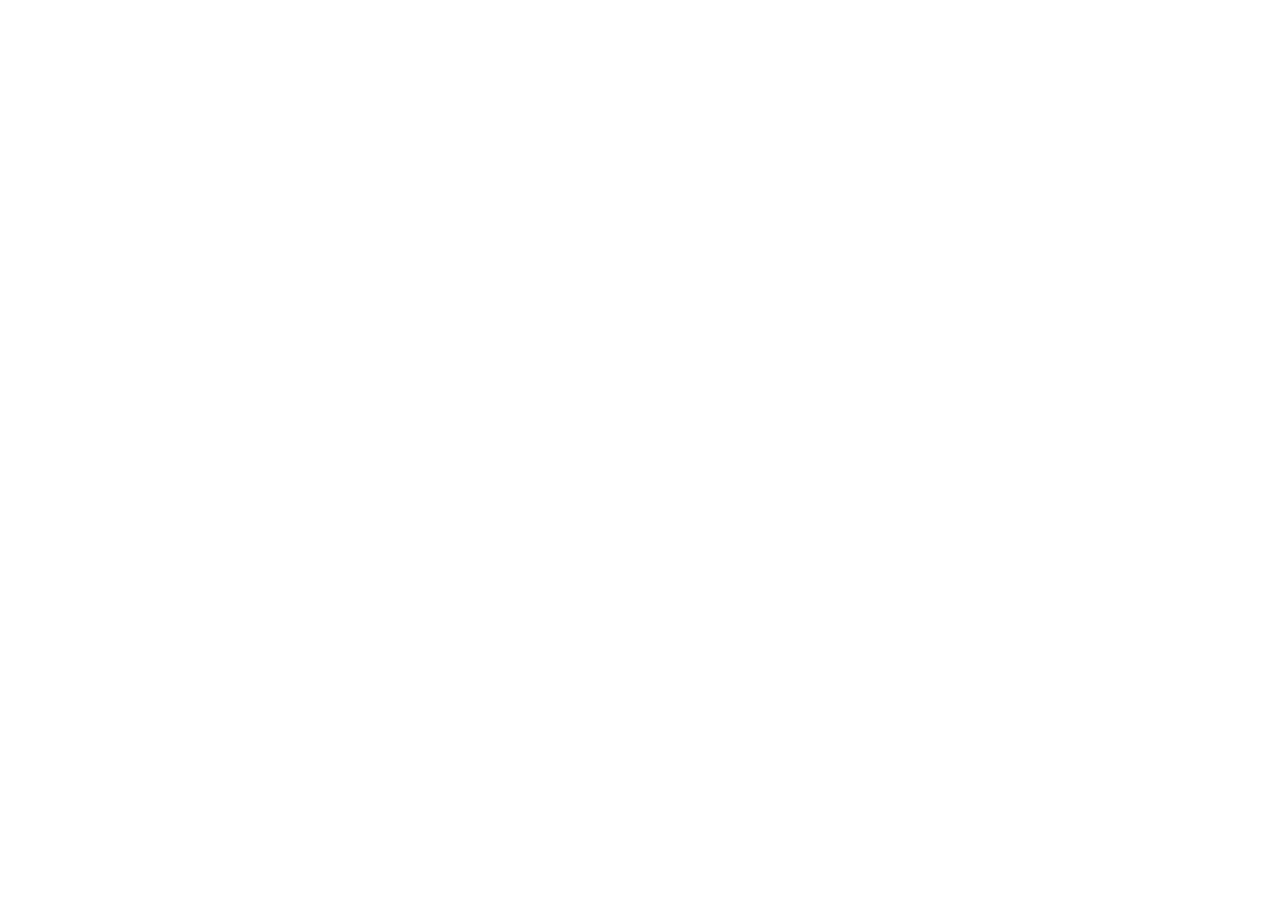
==== index.html @ b6866f5e "segundo comit" ====
<!DOCTYPE html>
<html lang="en">
<head>
    <meta charset="UTF-8">
    <meta http-equiv="X-UA-Compatible" content="IE=edge">
    <meta name="viewport" content="width=device-width, initial-scale=1.0">
    <title>Document</title>
</head>
<body>
    
</body>
</html>
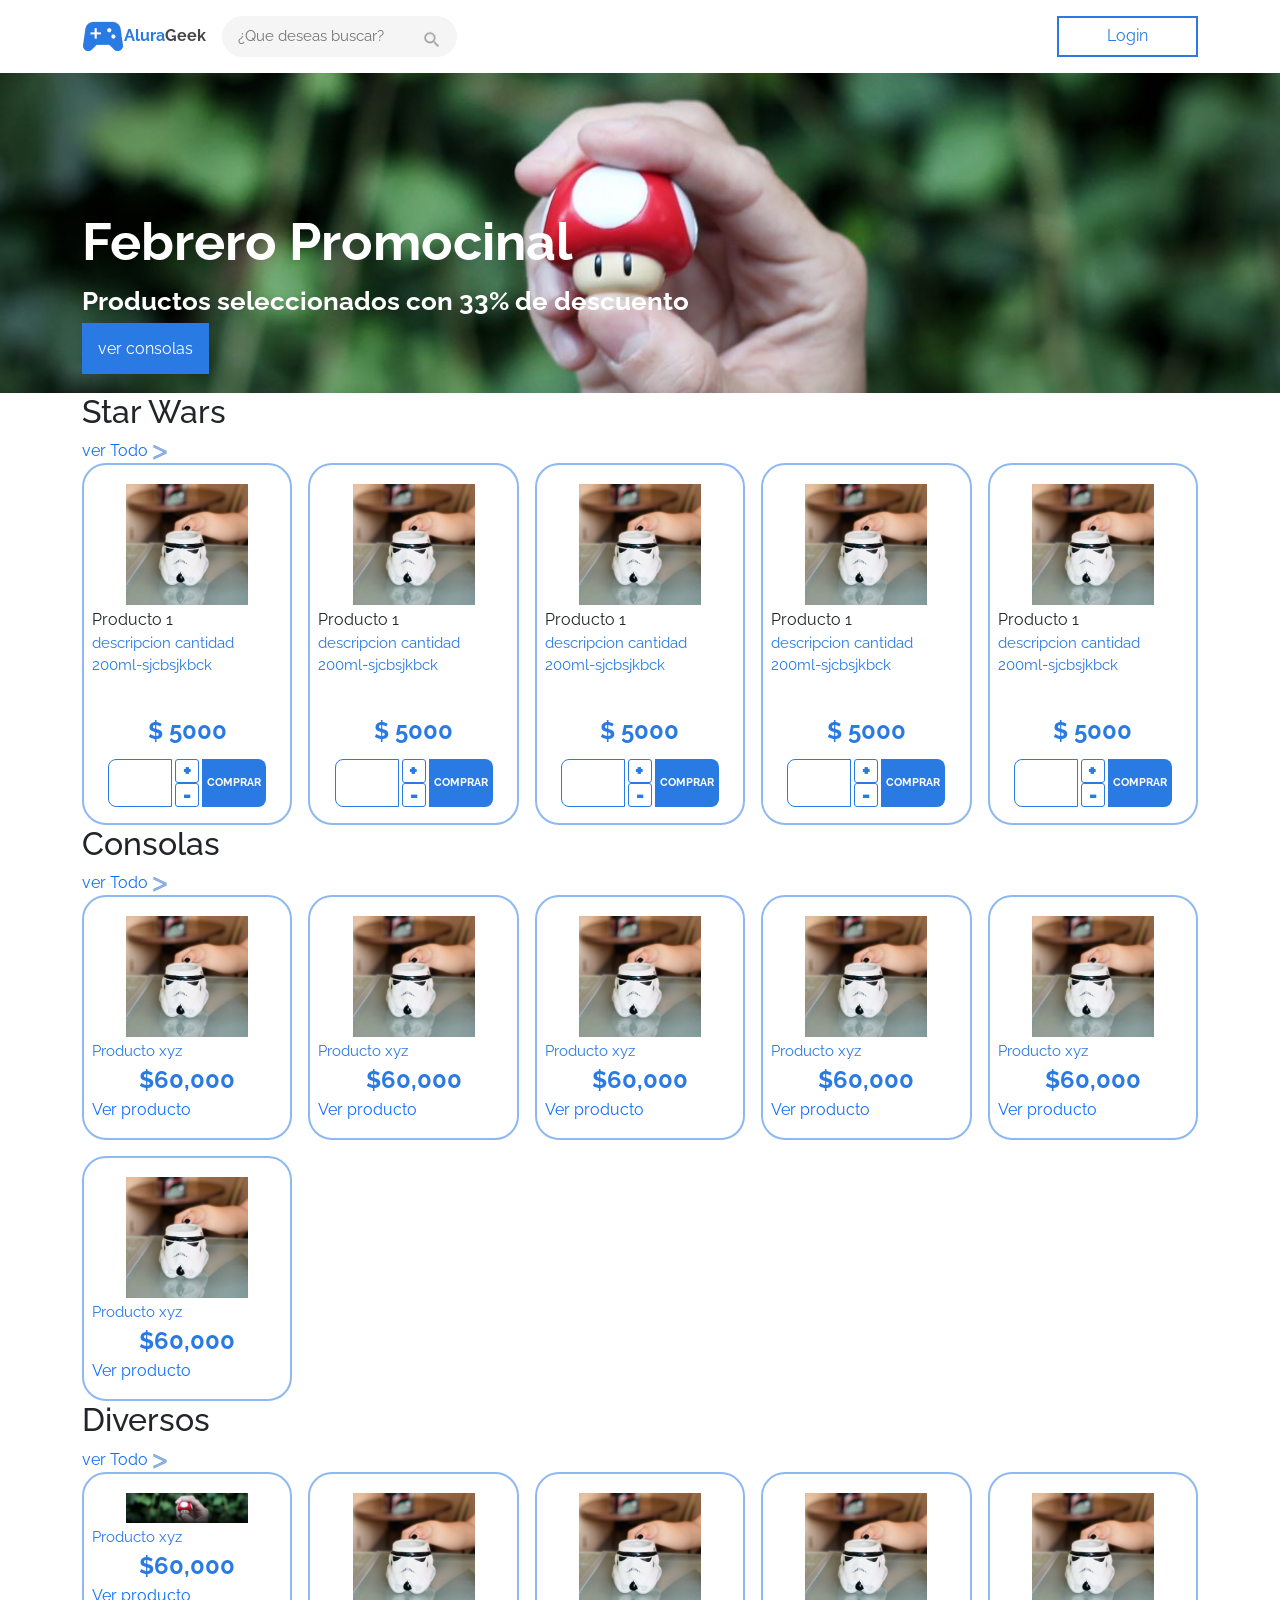
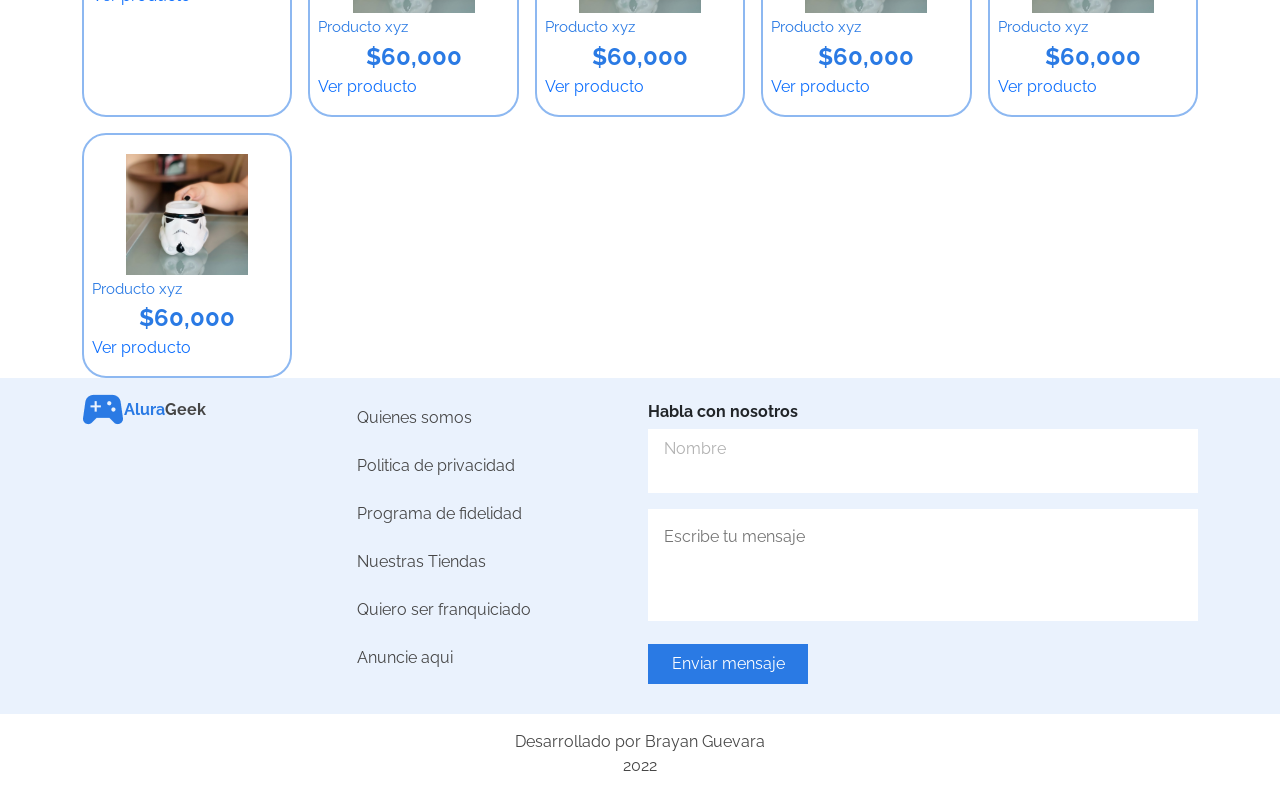
==== commit e2d342b1: "tercer comit" ====
--- a/index.html
+++ b/index.html
@@ -4,9 +4,336 @@
     <meta charset="UTF-8">
     <meta http-equiv="X-UA-Compatible" content="IE=edge">
     <meta name="viewport" content="width=device-width, initial-scale=1.0">
+    <link href="https://fonts.googleapis.com/css2?family=Montserrat:wght@300;400;700&family=Open+Sans:ital@1&family=PT+Sans:ital@1&family=Raleway:wght@300;500;700&display=swap" rel="stylesheet"> 
+    <link rel="stylesheet" href="./CSS/normalize.css">
+    <link rel="stylesheet" href="/CSS/base.css">
+    <link href="https://cdn.jsdelivr.net/npm/bootstrap@5.2.0/dist/css/bootstrap.min.css" rel="stylesheet" integrity="sha384-gH2yIJqKdNHPEq0n4Mqa/HGKIhSkIHeL5AyhkYV8i59U5AR6csBvApHHNl/vI1Bx" crossorigin="anonymous">
+    <link rel="stylesheet" href="./CSS/menu/menu.css">
+    <link rel="stylesheet" href="/CSS/base.css">
+    <link rel="stylesheet" href="./CSS/productos/productos.css">
+    <link rel="stylesheet" href="./CSS/footer/footer.css">
+    <link rel="stylesheet" href="./CSS/footer/formulario.css">
+    <link rel="stylesheet" href="./CSS/footer/footer-menu.css">
+    <link rel="stylesheet" href="./CSS/banner/banner.css">
     <title>Document</title>
 </head>
+<header>
+    <nav class="contenedor__menu container">
+        <div class="menu">
+            <a href="/index.html" class="menu__logo">
+                <img src="./img/logo.png" alt="">
+                <figcaption class="menu__logo__letras"><span>Alura</span>Geek</figcaption>
+            </a>
+            <div class="menu__shear">
+                <input class="menu__shear__input" type="text" name="" id="" placeholder="¿Que deseas buscar?">
+                <i class="menu__shear__icon"><img src="./img/iconBuscar.png" alt=""></i>
+            </div>
+        </div>
+
+        <a  href="./login.html" class="menu__btnLogin">Login</a>
+    </nav>
+    <div class="banner">
+        <div class="container">
+            <h1 class="banner__titulo">Febrero Promocinal</h1>
+            <p class="banner__informacion">Productos seleccionados con 33% de descuento</p>
+            <a class="banner__link" href="">ver consolas</a>
+        </div>
+    </div>
+</header>
 <body>
+
+    <main class="container">
+        <section class="productos">
+            <div class="productos__contenedorTitle">
+                <h2 class="productos__title">Star Wars</h2>
+                <a class="productos__title__link" href="">ver Todo 
+                    <img src="./img/flecha.png" alt="">
+                </a>
+            </div>
+            <div class="productos__contenedor">
+                <ul class="productos__contenedor-interno">
+
+                    <li class="productos__contenedor-interno_producto">
+                        <figure class="item">
+                            <img class="item__img" src="./img/001.png">
+                        </figure><div class="item__contenedor-Descripcion">
+                            <figcaption class="item__img__nombre">Producto 1</figcaption>
+                            <p class="item__img__descripcion">descripcion cantidad 200ml-sjcbsjkbck</p>
+                        </div>
+                        <div class="contenedor__descripcion">
+                            <p class="item__img__precio">$ 5000</p>
+                        </div>
+                        <div class="contenedor__bontonComprar">
+                            <div>
+                                <input class="sumar__compra" maxlength="2" type="number">
+                                <div>
+                                    <input id="sumar"type="button" value="+">
+                           
+                                    <input id="restar"type="button" value="-">
+                                </div>
+                            </div>
+                            <button class="btn__compra">COMPRAR</button>
+                        </div>
+                    </li>
+                    
+                    <li class="productos__contenedor-interno_producto">
+                        <figure class="item">
+                            <img class="item__img" src="./img/001.png">
+                        </figure><div class="item__contenedor-Descripcion">
+                            <figcaption class="item__img__nombre">Producto 1</figcaption>
+                            <p class="item__img__descripcion">descripcion cantidad 200ml-sjcbsjkbck</p>
+                        </div>
+                        <div class="contenedor__descripcion">
+                            <p class="item__img__precio">$ 5000</p>
+                        </div>
+                        <div class="contenedor__bontonComprar">
+                            <div>
+                                <input class="sumar__compra" maxlength="2" type="number">
+                                <div>
+                                    <input id="sumar"type="button" value="+">
+                           
+                                    <input id="restar"type="button" value="-">
+                                </div>
+                            </div>
+                            <button class="btn__compra">COMPRAR</button>
+                        </div>
+                    </li>
+                    
+                    <li class="productos__contenedor-interno_producto">
+                        <figure class="item">
+                            <img class="item__img" src="./img/001.png">
+                        </figure><div class="item__contenedor-Descripcion">
+                            <figcaption class="item__img__nombre">Producto 1</figcaption>
+                            <p class="item__img__descripcion">descripcion cantidad 200ml-sjcbsjkbck</p>
+                        </div>
+                        <div class="contenedor__descripcion">
+                            <p class="item__img__precio">$ 5000</p>
+                        </div>
+                        <div class="contenedor__bontonComprar">
+                            <div>
+                                <input class="sumar__compra" maxlength="2" type="number">
+                                <div>
+                                    <input id="sumar"type="button" value="+">
+                           
+                                    <input id="restar"type="button" value="-">
+                                </div>
+                            </div>
+                            <button class="btn__compra">COMPRAR</button>
+                        </div>
+                    </li>
+                    
+                    <li class="productos__contenedor-interno_producto">
+                        <figure class="item">
+                            <img class="item__img" src="./img/001.png">
+                        </figure><div class="item__contenedor-Descripcion">
+                            <figcaption class="item__img__nombre">Producto 1</figcaption>
+                            <p class="item__img__descripcion">descripcion cantidad 200ml-sjcbsjkbck</p>
+                        </div>
+                        <div class="contenedor__descripcion">
+                            <p class="item__img__precio">$ 5000</p>
+                        </div>
+                        <div class="contenedor__bontonComprar">
+                            <div>
+                                <input class="sumar__compra" maxlength="2" type="number">
+                                <div>
+                                    <input id="sumar"type="button" value="+">
+                           
+                                    <input id="restar"type="button" value="-">
+                                </div>
+                            </div>
+                            <button class="btn__compra">COMPRAR</button>
+                        </div>
+                    </li>
+                    
+                    <li class="productos__contenedor-interno_producto">
+                        <figure class="item">
+                            <img class="item__img" src="./img/001.png">
+                        </figure><div class="item__contenedor-Descripcion">
+                            <figcaption class="item__img__nombre">Producto 1</figcaption>
+                            <p class="item__img__descripcion">descripcion cantidad 200ml-sjcbsjkbck</p>
+                        </div>
+                        <div class="contenedor__descripcion">
+                            <p class="item__img__precio">$ 5000</p>
+                        </div>
+                        <div class="contenedor__bontonComprar">
+                            <div>
+                                <input class="sumar__compra" maxlength="2" type="number">
+                                <div>
+                                    <input id="sumar"type="button" value="+">
+                           
+                                    <input id="restar"type="button" value="-">
+                                </div>
+                            </div>
+                            <button class="btn__compra">COMPRAR</button>
+                        </div>
+                    </li>
+                    
+                    
+               
+                    
+                </ul>
+            </div>
+        </section>
+        <section class="productos">
+            <div class="productos__contenedorTitle">
+                <h2 class="productos__title">Consolas</h2>
+                <a class="productos__title__link" href="">ver Todo 
+                    <img src="./img/flecha.png" alt="">
+                </a>
+            </div>
+            <div class="productos__contenedor">
+                <ul class="productos__contenedor-interno">
+                    <li class="productos__contenedor-interno_producto">
+                        <figure class="item">
+                            <img  class="item__img" src="./img/001.png" alt="">
+                            <figcaption class="item__img__descripcion">Producto xyz</figcaption>
+                            <p class="item__img__precio">$60,000</p>
+                            <a class="item__img__link" href="">Ver producto</a>
+                        </figure>
+                    </li>
+                    <li class="productos__contenedor-interno_producto">
+                        <figure class="item">
+                            <img  class="item__img" src="./img/001.png" alt="">
+                            <figcaption class="item__img__descripcion">Producto xyz</figcaption>
+                            <p class="item__img__precio">$60,000</p>
+                            <a class="item__img__link" href="">Ver producto</a>
+                        </figure>
+                    </li>
+                    <li class="productos__contenedor-interno_producto">
+                        <figure class="item">
+                            <img  class="item__img" src="./img/001.png" alt="">
+                            <figcaption class="item__img__descripcion">Producto xyz</figcaption>
+                            <p class="item__img__precio">$60,000</p>
+                            <a class="item__img__link" href="">Ver producto</a>
+                        </figure>
+                    </li>
+                    <li class="productos__contenedor-interno_producto">
+                        <figure class="item">
+                            <img  class="item__img" src="./img/001.png" alt="">
+                            <figcaption class="item__img__descripcion">Producto xyz</figcaption>
+                            <p class="item__img__precio">$60,000</p>
+                            <a class="item__img__link" href="">Ver producto</a>
+                        </figure>
+                    </li>
+                    <li class="productos__contenedor-interno_producto">
+                        <figure class="item">
+                            <img  class="item__img" src="./img/001.png" alt="">
+                            <figcaption class="item__img__descripcion">Producto xyz</figcaption>
+                            <p class="item__img__precio">$60,000</p>
+                            <a class="item__img__link" href="">Ver producto</a>
+                        </figure>
+                    </li>
+                    <li class="productos__contenedor-interno_producto">
+                        <figure class="item">
+                            <img  class="item__img" src="./img/001.png" alt="">
+                            <figcaption class="item__img__descripcion">Producto xyz</figcaption>
+                            <p class="item__img__precio">$60,000</p>
+                            <a class="item__img__link" href="">Ver producto</a>
+                        </figure>
+                    </li>
+                </ul>
+            </div>
+        </section>
+        <section class="productos ">
+            <div class="productos__contenedorTitle">
+                <h2 class="productos__title">Diversos</h2>
+                <a class="productos__title__link" href="">ver Todo 
+                    <img src="./img/flecha.png" alt="">
+                </a>
+            </div>
+            <div class="productos__contenedor">
+                <ul class="productos__contenedor-interno">
+                    <li class="productos__contenedor-interno_producto">
+                        <figure class="item">
+                            <img  class="item__img" src="./img/banner.png" alt="">
+                            <figcaption class="item__img__descripcion">Producto xyz</figcaption>
+                            <p class="item__img__precio">$60,000</p>
+                            <a class="item__img__link" href="">Ver producto</a>
+                        </figure>
+                    </li>
+                    <li class="productos__contenedor-interno_producto">
+                        <figure class="item">
+                            <img  class="item__img" src="./img/001.png" alt="">
+                            <figcaption class="item__img__descripcion">Producto xyz</figcaption>
+                            <p class="item__img__precio">$60,000</p>
+                            <a class="item__img__link" href="">Ver producto</a>
+                        </figure>
+                    </li>
+                    <li class="productos__contenedor-interno_producto">
+                        <figure class="item">
+                            <img  class="item__img" src="./img/001.png" alt="">
+                            <figcaption class="item__img__descripcion">Producto xyz</figcaption>
+                            <p class="item__img__precio">$60,000</p>
+                            <a class="item__img__link" href="">Ver producto</a>
+                        </figure>
+                    </li>
+                    <li class="productos__contenedor-interno_producto">
+                        <figure class="item">
+                            <img  class="item__img" src="./img/001.png" alt="">
+                            <figcaption class="item__img__descripcion">Producto xyz</figcaption>
+                            <p class="item__img__precio">$60,000</p>
+                            <a class="item__img__link" href="">Ver producto</a>
+                        </figure>
+                    </li>
+                    <li class="productos__contenedor-interno_producto">
+                        <figure class="item">
+                            <img  class="item__img" src="./img/001.png" alt="">
+                            <figcaption class="item__img__descripcion">Producto xyz</figcaption>
+                            <p class="item__img__precio">$60,000</p>
+                            <a class="item__img__link" href="">Ver producto</a>
+                        </figure>
+                    </li>
+                    <li class="productos__contenedor-interno_producto">
+                        <figure class="item">
+                            <img  class="item__img" src="./img/001.png" alt="">
+                            <figcaption class="item__img__descripcion">Producto xyz</figcaption>
+                            <p class="item__img__precio">$60,000</p>
+                            <a class="item__img__link" href="">Ver producto</a>
+                        </figure>
+                    </li>
+                </ul>
+            </div>
+        </section>
+    </main>
+    <footer>
+        <section class="footer">
+            <div class="footer__contenedor container">
+                <nav class="footer__menu">
+                    <a href="/index.html" class="menu__logo">
+                        <img src="./img/logo.png" alt="">
+                        <figcaption class="menu__logo__letras"><span>Alura</span>Geek</figcaption>
+                    </a>
+                    <ul class="footer__menu__lista">
+                        <li class="footer__menu__link"><a href="">Quienes somos</a></li>
+                        <li class="footer__menu__link"><a href="">Politica de privacidad</a></li>
+                        <li class="footer__menu__link"><a href="">Programa de fidelidad</a></li>
+                        <li class="footer__menu__link"><a href="">Nuestras Tiendas</a></li>
+                        <li class="footer__menu__link"><a href="">Quiero ser franquiciado</a></li>
+                        <li class="footer__menu__link"><a href="">Anuncie aqui</a></li>
+                    </ul>
+        
+                </nav>
+                <form action="" class="formulario">
+                    <h3 class="formulario__titulo">Habla con nosotros</h3>
+                    <div class="formulario__nombre">
+                        <label class="formulario__label" for="">Nombre</label>
+                        <input class="formulario__input" type="text" >
+                    </div>
+                    <div class="formulario__texArea">
+                        <textarea class="formulario__input-texArea" name="" id="" cols="30" rows="10" placeholder="Escribe tu mensaje"></textarea>
+                    </div>
+                    <button class="formulario__btn">Enviar mensaje</button>
+                </form>
+            </div>
+        </section>
+        <section class="copy">
+            <p>Desarrollado por Brayan Guevara<br>2022</p>
+        </section>
+
+
+    </footer>
     
+    <script src="./JS/compra.js" ></script>
+    <script src="./JS/script.js"></script>
 </body>
 </html>
--- a/CSS/base.css
+++ b/CSS/base.css
@@ -0,0 +1,25 @@
+:root{
+    --fuente-principal:'Raleway', sans-serif;
+}
+a{
+    text-decoration: none;
+    outline: none;
+}
+a:hover{
+   color: #2A7AE4;
+}
+*{
+    margin: 0;
+    padding: 0;
+    font-family: var(--fuente-principal);
+    text-decoration: none;
+    list-style: none;
+}
+
+body{
+    width: 100vw;
+}
+.contenedorPrincipal{
+  width: 70vw;
+  margin: 2rem auto;
+}
--- a/CSS/menu/menu.css
+++ b/CSS/menu/menu.css
@@ -0,0 +1,71 @@
+.contenedor__menu{
+    margin: 1rem auto;
+    width: 100%;
+    display: flex;
+    flex-direction: row;
+    justify-content: space-between;
+}
+.menu{
+    display: flex;
+    gap: 1rem;
+}
+.menu__logo{
+    display: flex;
+    align-items: center;
+  
+}
+.menu__logo__letras{
+    font-weight: 700;
+    font-family:var(--fuente-principal);
+    font-style: initial;
+    color: #464646;
+}
+.menu__logo__letras span{
+   color: #2A7AE4;
+}
+
+/*barra busqueda*/
+
+.menu__shear{
+    
+    background-color: #F5F5F5;
+    border-radius: 25px;
+    -webkit-border-radius: 25px;
+    -moz-border-radius: 25px;
+    -ms-border-radius: 25px;
+    -o-border-radius: 25px;
+    display:flex;
+    justify-content: center;
+    align-items: center;
+    padding: 0 1rem ;
+}
+.menu__shear__input{
+    font-size: 15px;
+    border: none;
+    outline: none;
+    background-color: transparent;
+}
+.menu__shear__icon{
+    padding-top:5px;
+    transform: scale(0.85);
+    display: block;
+    margin: auto;
+    -webkit-transform: scale(0.85);
+    -moz-transform: scale(0.85);
+    -ms-transform: scale(0.85);
+    -o-transform: scale(0.85);
+}
+
+/*login*/
+.menu__btnLogin{
+    background-color: transparent;
+    padding: 0.4rem  3rem ;
+    color: #2A7AE4;
+    border:solid 2px #2A7AE4;
+}
+
+@media (max-width:520px) {
+    .menu__shear{
+        display: none;
+    }
+}
--- a/CSS/base.css
+++ b/CSS/base.css
@@ -0,0 +1,25 @@
+:root{
+    --fuente-principal:'Raleway', sans-serif;
+}
+a{
+    text-decoration: none;
+    outline: none;
+}
+a:hover{
+   color: #2A7AE4;
+}
+*{
+    margin: 0;
+    padding: 0;
+    font-family: var(--fuente-principal);
+    text-decoration: none;
+    list-style: none;
+}
+
+body{
+    width: 100vw;
+}
+.contenedorPrincipal{
+  width: 70vw;
+  margin: 2rem auto;
+}
--- a/CSS/productos/productos.css
+++ b/CSS/productos/productos.css
@@ -0,0 +1,205 @@
+.productos__btn__agregarproductos{
+    display: flex;
+    justify-content: space-between;
+}
+
+.productos__contenedor-interno_producto{
+    padding:  1rem 0.5rem;
+    border: solid 2px #2a7be488;
+    border-radius: 1.5rem;
+    -webkit-border-radius: 1.5rem;
+    -moz-border-radius: 1.5rem;
+    -ms-border-radius: 1.5rem;
+    -o-border-radius: 1.5rem;
+}
+
+
+.contenedor__bontonComprar{
+
+    margin: auto;
+    display: flex;
+    justify-content: center;
+
+}
+.contenedor__bontonComprar div{
+    display: flex;
+
+}
+.contenedor__bontonComprar div div input{
+    display: flex;
+    line-height: 0.5rem;
+    align-items: center;
+    justify-content: center;
+    height: 1.5rem;
+    width: 1.5rem;
+    background-color: white;
+    color: #2A7AE4;
+    font-weight: 900;
+    font-size: 20px;
+    border: solid 1px #2A7AE4;
+    border-radius: 3px;
+    -webkit-border-radius: 3px;
+    -moz-border-radius: 3px;
+    -ms-border-radius: 3px;
+    -o-border-radius: 3px;
+}
+
+.contenedor__bontonComprar div div{
+    display: grid;
+    flex-direction: column;
+    margin:  0 3px;
+
+}
+
+
+.btn__principal{
+    background-color: #2A7AE4;
+    color: white;
+    padding: 0.7rem 1rem ;
+    font-weight: 700;
+}
+.sumar__compra{
+    outline: none;
+    text-align: center;
+    color: #2A7AE4;
+    background-color: transparent;
+    width: 5vw;
+    padding: 2px;
+    border: solid 1px #2A7AE4;
+    border-radius: 0.5rem 0 0 0.5rem ;
+    -webkit-border-radius: 0.5rem 0 0 0.5rem ;
+    -moz-border-radius: 0.5rem 0 0 0.5rem ;
+    -ms-border-radius: 0.5rem 0 0 0.5rem ;
+    -o-border-radius: 0.5rem 0 0 0.5rem ;
+}
+.sumar__compra[type=number] { -moz-appearance:textfield; }
+.btn__compra{
+    background-color: #2A7AE4;
+    padding: 5px;
+    border: none;
+    color: white;
+    font-size: 11px;
+    font-weight: 700;
+    border-radius:  0 0.5rem  0.5rem  0;
+    -webkit-border-radius:  0 0.5rem  0.5rem  0;
+    -moz-border-radius:  0 0.5rem  0.5rem  0;
+    -ms-border-radius:  0 0.5rem  0.5rem  0;
+    -o-border-radius:  0 0.5rem  0.5rem  0;
+}
+.item__img__id{
+ color: red;   
+}
+
+.productos__contenedor-interno{
+
+    padding: 0;
+    margin: auto;
+    display: grid;
+    grid-template-columns: repeat(2,1fr);
+    gap: 1rem;
+}
+.item{
+    display: flex;
+    flex-direction: column;
+    margin: 0;
+}
+.item__img{   
+    margin: auto;
+    width:35vw;
+    padding: 3px;
+}
+
+.contenedor__descripcion{
+    margin: auto;
+    display: flex;
+    flex-direction: column;
+    padding: 5%;
+
+}
+.item__contenedor-Descripcion{
+    height: 6rem;
+    
+}
+
+.item__img__descripcion{
+    font-size: 15px;
+    color: #2A7AE4;
+}
+
+.item__img__precio{
+    margin: 0;
+    text-align: center;
+    color: #2A7AE4;
+    font-size: 1.5rem;
+    font-weight: 700;
+}
+
+@media (min-width:550px) {
+    .productos__contenedor-interno{
+        display: grid;
+        grid-template-columns:repeat(3,1fr);
+    }
+    .item__img{
+        width: 8rem;
+    }
+    
+    
+}
+@media (min-width:760px) {
+    .productos__contenedor-interno{
+        display: grid;
+        grid-template-columns: repeat(3,1fr);
+    }
+
+}
+@media (min-width:1000px) {
+    .productos__contenedor-interno{
+        display: grid;
+        grid-template-columns: repeat(5,1fr);
+    }
+    .contenedor__descripcion{
+      margin: 0 0.5rem;
+    }
+}
+@media (min-width:1600px) {
+    .productos__contenedor-interno{
+        display: grid;
+        grid-template-columns: repeat(6,1fr);
+    }
+    .sumar__compra{
+    
+        width: 2.5vw;
+    }
+    .contenedor__descripcion{
+        margin: 0 0.6rem;
+      }
+      .item__img{
+        width: 10rem;
+    }
+    
+}
+@media (max-width:560px) {
+    .sumar__compra{
+        width: 9vw;
+    }
+}
+
+
+/*-----------------medu Editar
+*/
+.contenedor__editar{
+    padding: 5px;
+    height: 2.5rem;
+    display: flex;
+    justify-content: center;
+}
+.contenedor__editar button{
+    margin: 2px;
+    padding: 3px;
+    display: flex;
+    align-items: center;
+}
+
+
+
+
--- a/CSS/footer/footer.css
+++ b/CSS/footer/footer.css
@@ -0,0 +1,33 @@
+.footer{
+    background-color:#EAF2FD;
+    padding: 1rem;
+}
+.footer__contenedor{
+    display: grid;
+    grid-template-columns: 1fr 1fr;
+    gap: 1rem;
+
+}
+.footer__menu{
+    display: flex;
+    align-items: flex-start;
+    justify-content: space-between;
+}
+.copy{
+    font-size: 16px;
+    text-align: center;
+    color: #464646;
+    margin: 1rem;
+}
+@media (max-width:500px) {
+    .footer__contenedor{
+        grid-template-columns: 1fr;
+        text-align: center;
+    
+    }
+    .footer__contenedor{
+        display: flex;
+        flex-direction: column;
+        align-items: center;
+    }
+}
--- a/CSS/footer/formulario.css
+++ b/CSS/footer/formulario.css
@@ -0,0 +1,48 @@
+.formulario{
+    width: 100%;
+    display: flex;
+    flex-direction: column;
+    
+    flex-basis: 2;
+
+}
+.formulario__titulo{
+    font-size: 16px;
+    font-weight: 700;
+    margin: 0.5rem 0;
+}
+.formulario__nombre{
+    background-color: white;
+    display: flex;
+    flex-direction: column;
+    padding: 0.5rem 1rem ;
+}
+.formulario__label{
+    color: #a2a2a2d8;
+}
+.formulario__input{
+    border: none;
+    outline: none;
+}
+.formulario__texArea{
+
+}
+.formulario__input-texArea{
+    color: #999898;
+    width: 100%;
+    height: 7rem;
+    margin-top:1rem ;
+    border: none;
+    outline: none;
+    resize: none;
+    padding: 1rem;
+}
+.formulario__btn{
+    width: 10rem;
+    margin-top: 1rem;
+    background-color: #2A7AE4;
+    border: none;
+    height: 40px;
+    padding: 0 1rem;
+    color: white;
+}
--- a/CSS/footer/footer-menu.css
+++ b/CSS/footer/footer-menu.css
@@ -0,0 +1,43 @@
+.footer__menu{
+    display: grid;
+    grid-template-columns: 1fr 1fr;
+
+}
+.footer__menu__lista{
+    padding: 0;
+    display: flex;
+    flex-direction: column;
+    justify-content: space-between;    
+}
+.footer__menu__link{
+    width: max-content;
+}
+.footer__menu__link a{
+    text-decoration: none;
+    width: max-content;
+    font-family: var(--fuente-principal);
+    line-height: 3rem;
+    font-size: 16px;
+    color: #464646;
+}
+@media (max-width:800px) {
+    .footer__menu{
+        grid-template-columns: 1fr;
+    }
+    .footer__menu__link a{
+        line-height: 2.5rem;
+    }
+    .menu__logo{
+        justify-content: center;
+    }
+    .footer__menu__lista{
+        align-items: center;
+    }
+}
+@media (min-width:600px) {
+    .footer__menu{
+        grid-template-columns: 1fr 1fr;
+
+    }
+
+}
--- a/CSS/banner/banner.css
+++ b/CSS/banner/banner.css
@@ -0,0 +1,52 @@
+.banner{
+    height: 20rem;
+    background-image: url(/img/banner1.jpg);
+    background-size: cover;
+    background-repeat: no-repeat;
+    background-position: center;
+    display: flex;
+    flex-direction: column;
+    justify-content: end;
+    padding-bottom: 2rem;
+
+}
+
+.banner__titulo,.banner__informacion{
+    color: white;
+    font-weight: 700;
+}
+.banner__titulo{
+    font-size: 52px;
+}
+.banner__informacion{
+    font-size: 26px;
+}
+.banner__link{
+
+    font-size: 16px;
+    text-decoration: none;
+    color: white;
+    padding: 1rem;
+    background-color: #2A7AE4;
+    width: 129px;
+    height: 51px;
+}
+
+@media (max-width:390px) {
+    .banner{
+        height: 192px;
+    }
+    .banner__titulo{
+        font-size: 22px;
+    }
+    .banner__informacion{
+        font-size: 11px;
+    }
+    .banner__link{
+        font-size: 14px;
+        width: 86px;
+        height: 40px;
+        padding: 0.5rem;
+    }
+}
+
